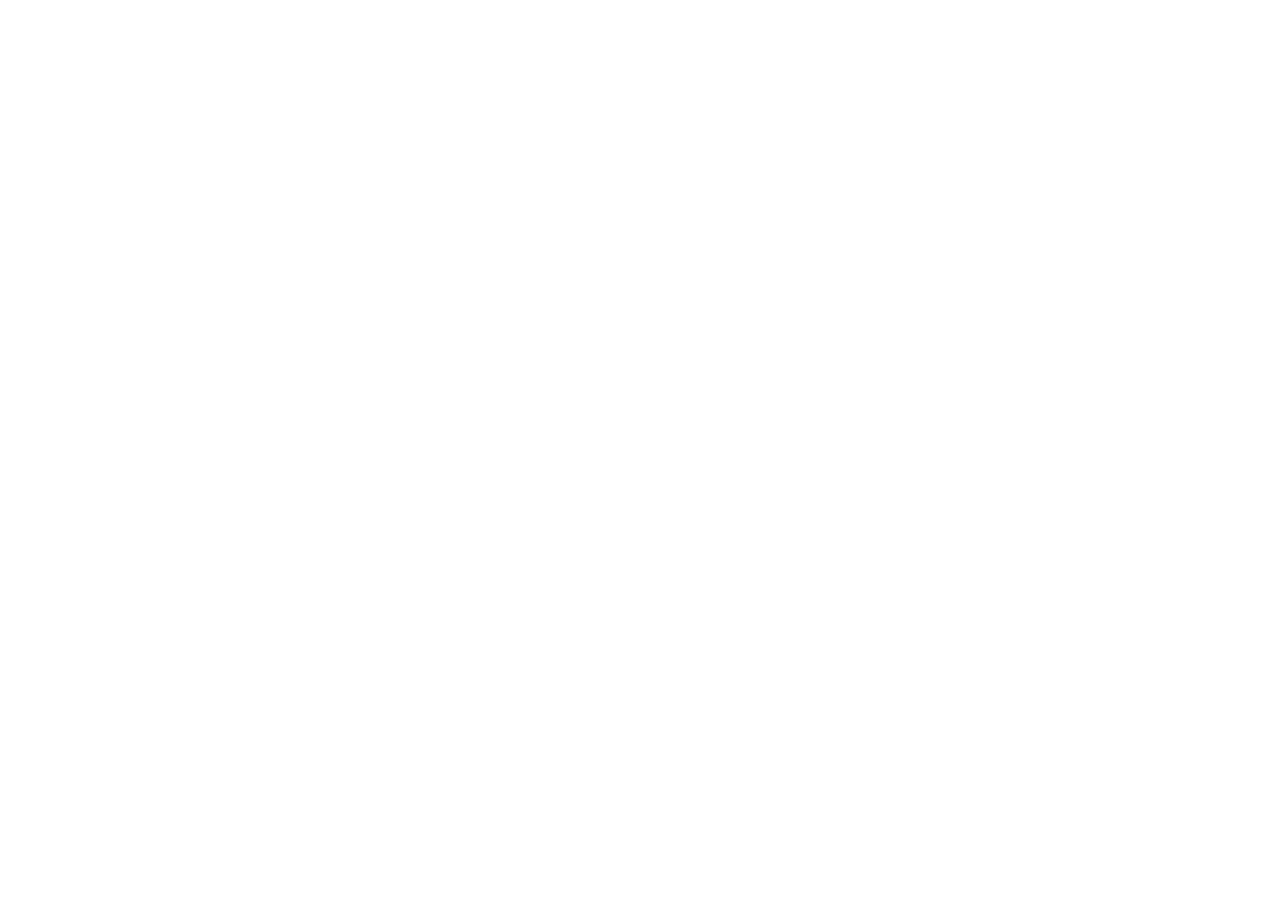
==== index.html @ a381a9e8 "initial commit" ====
<!DOCTYPE html>
<html lang="en">
<head>
    <meta charset="UTF-8">
    <meta http-equiv="X-UA-Compatible" content="IE=edge">
    <meta name="viewport" content="width=device-width, initial-scale=1.0">
    <title>Document</title>
</head>
<body>
    
</body>
</html>
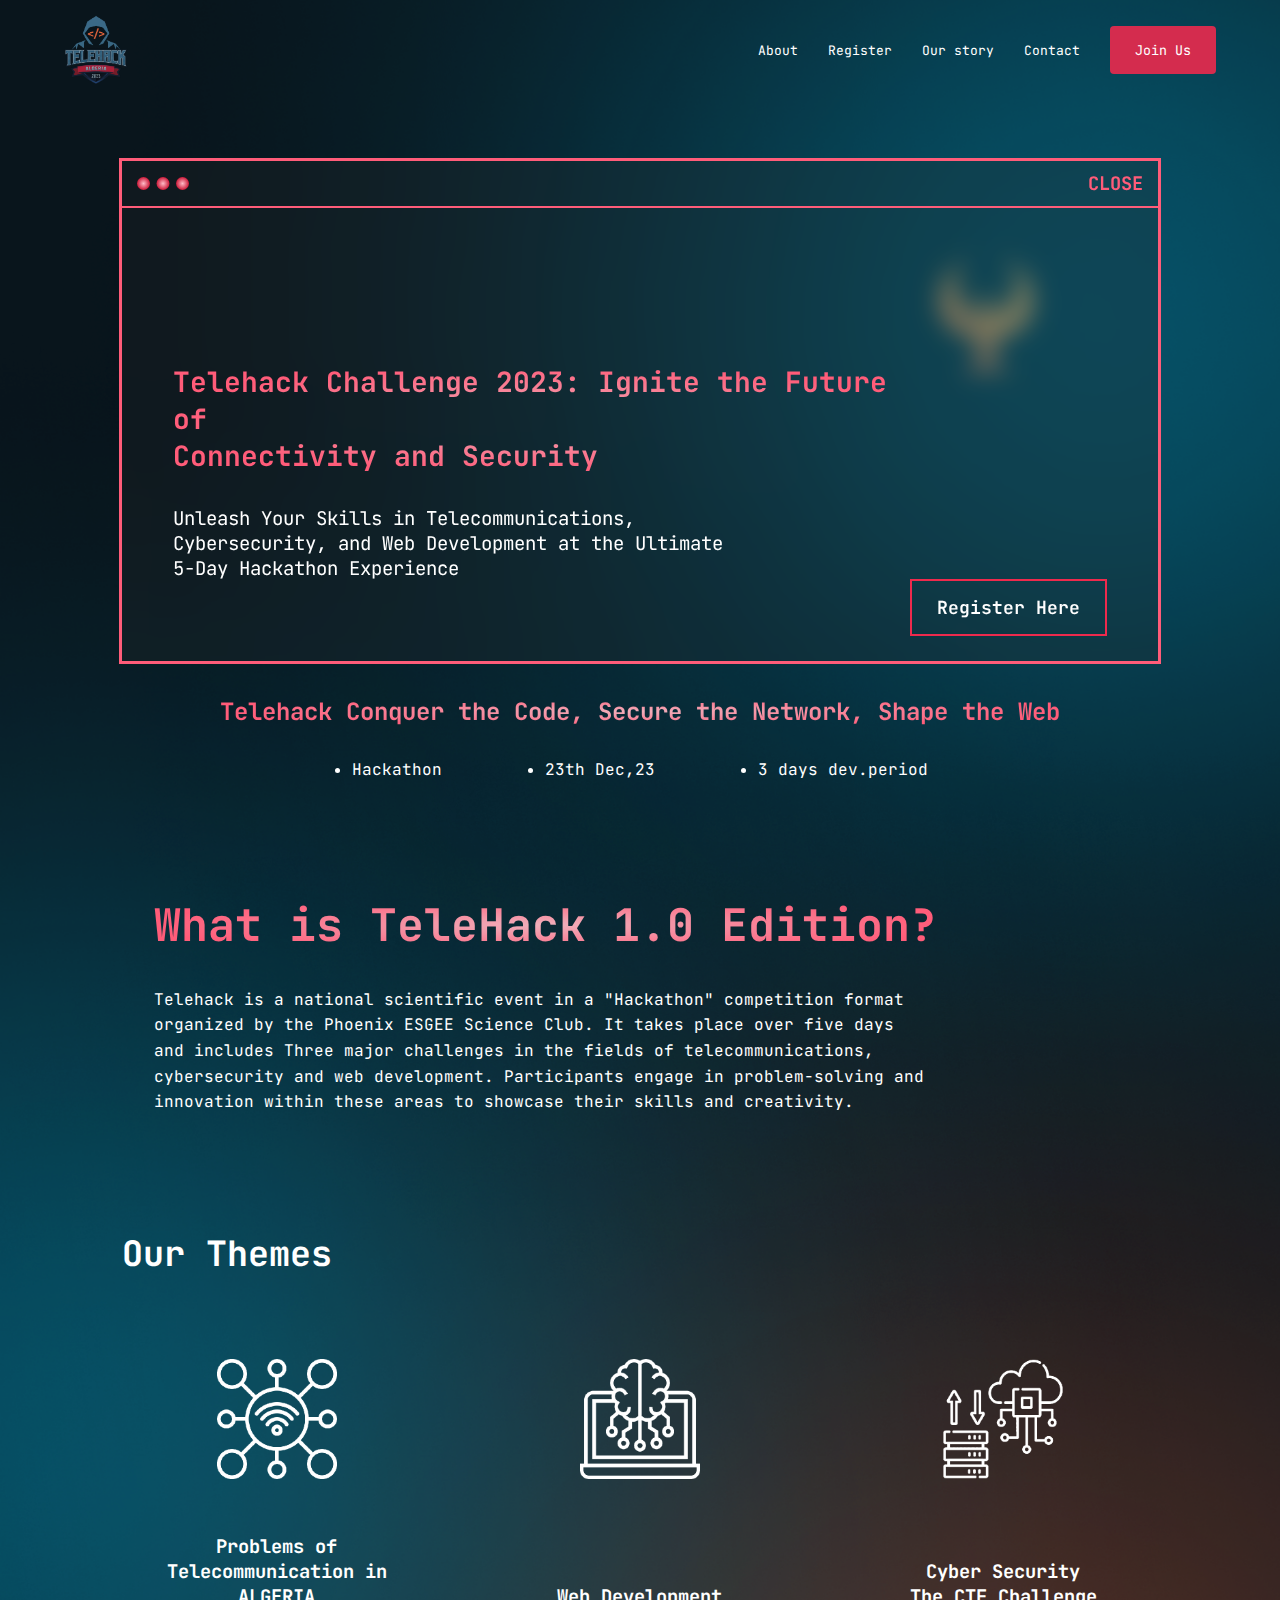
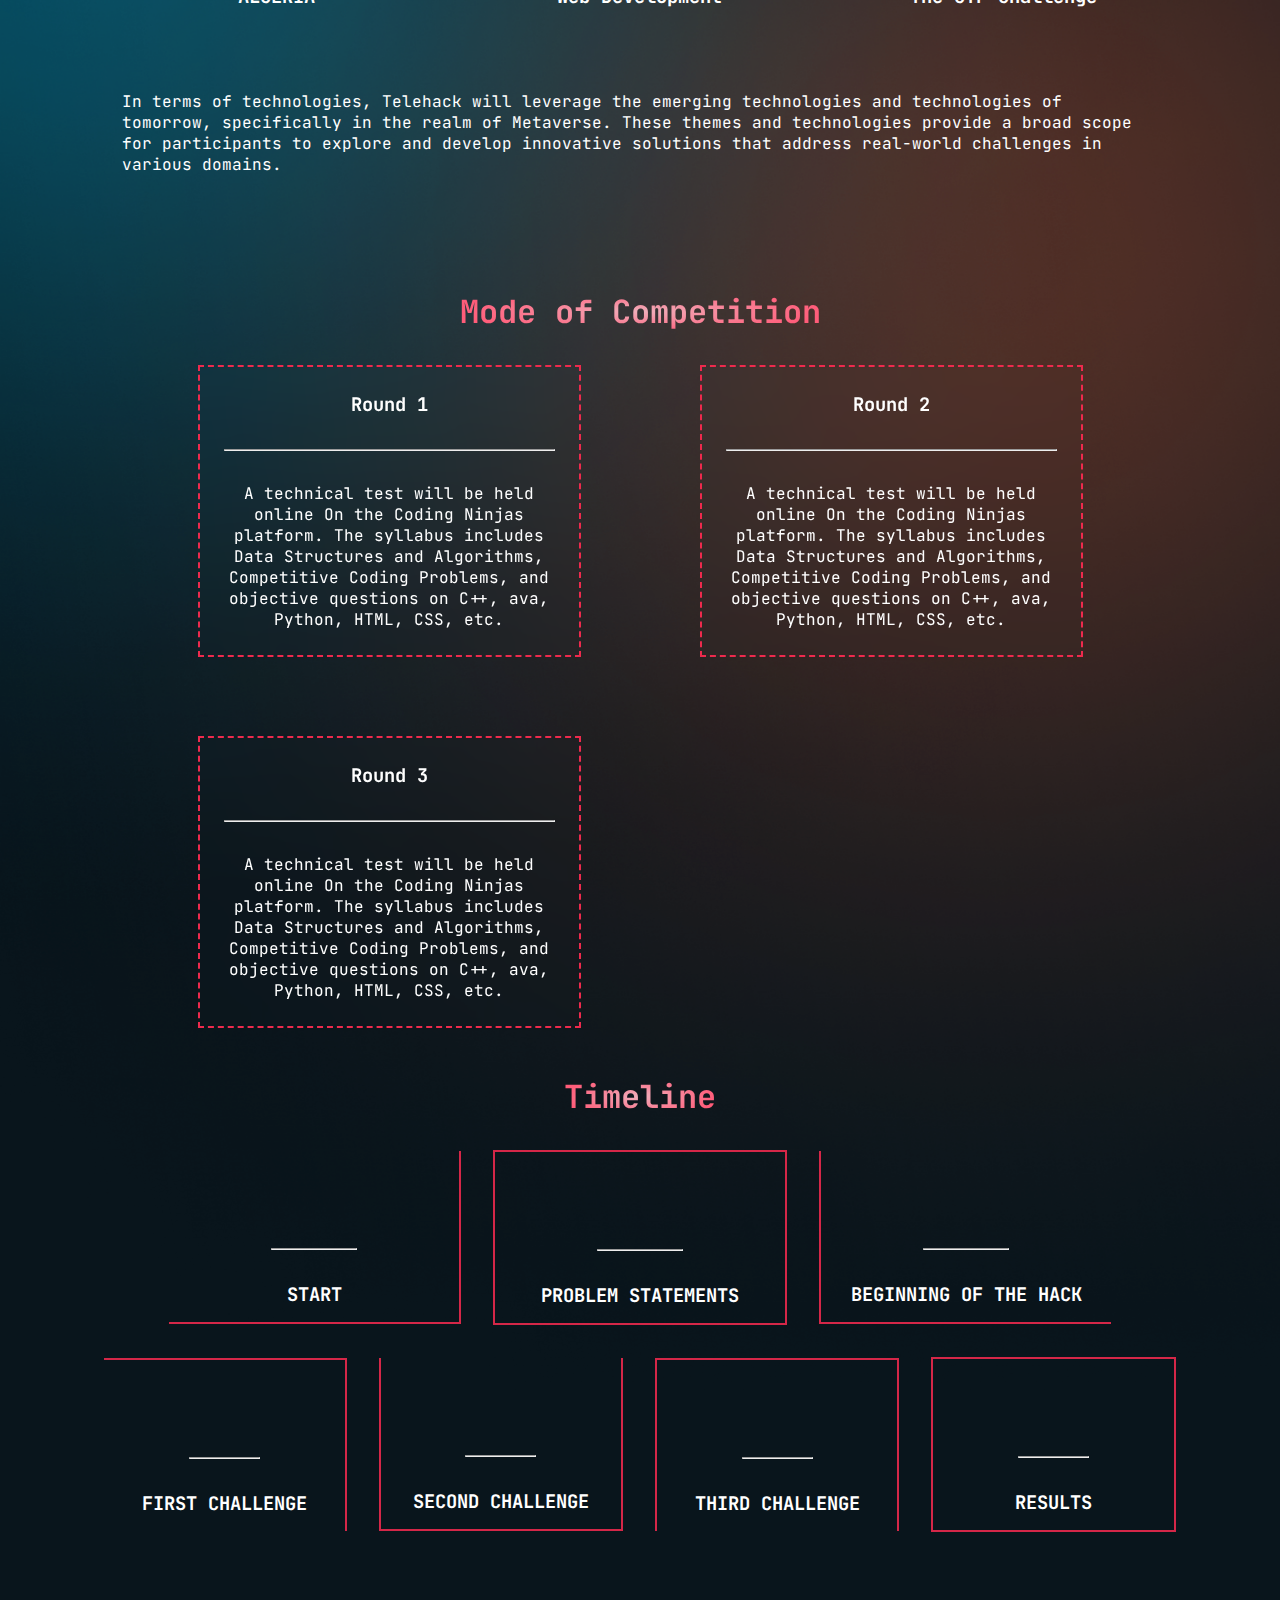
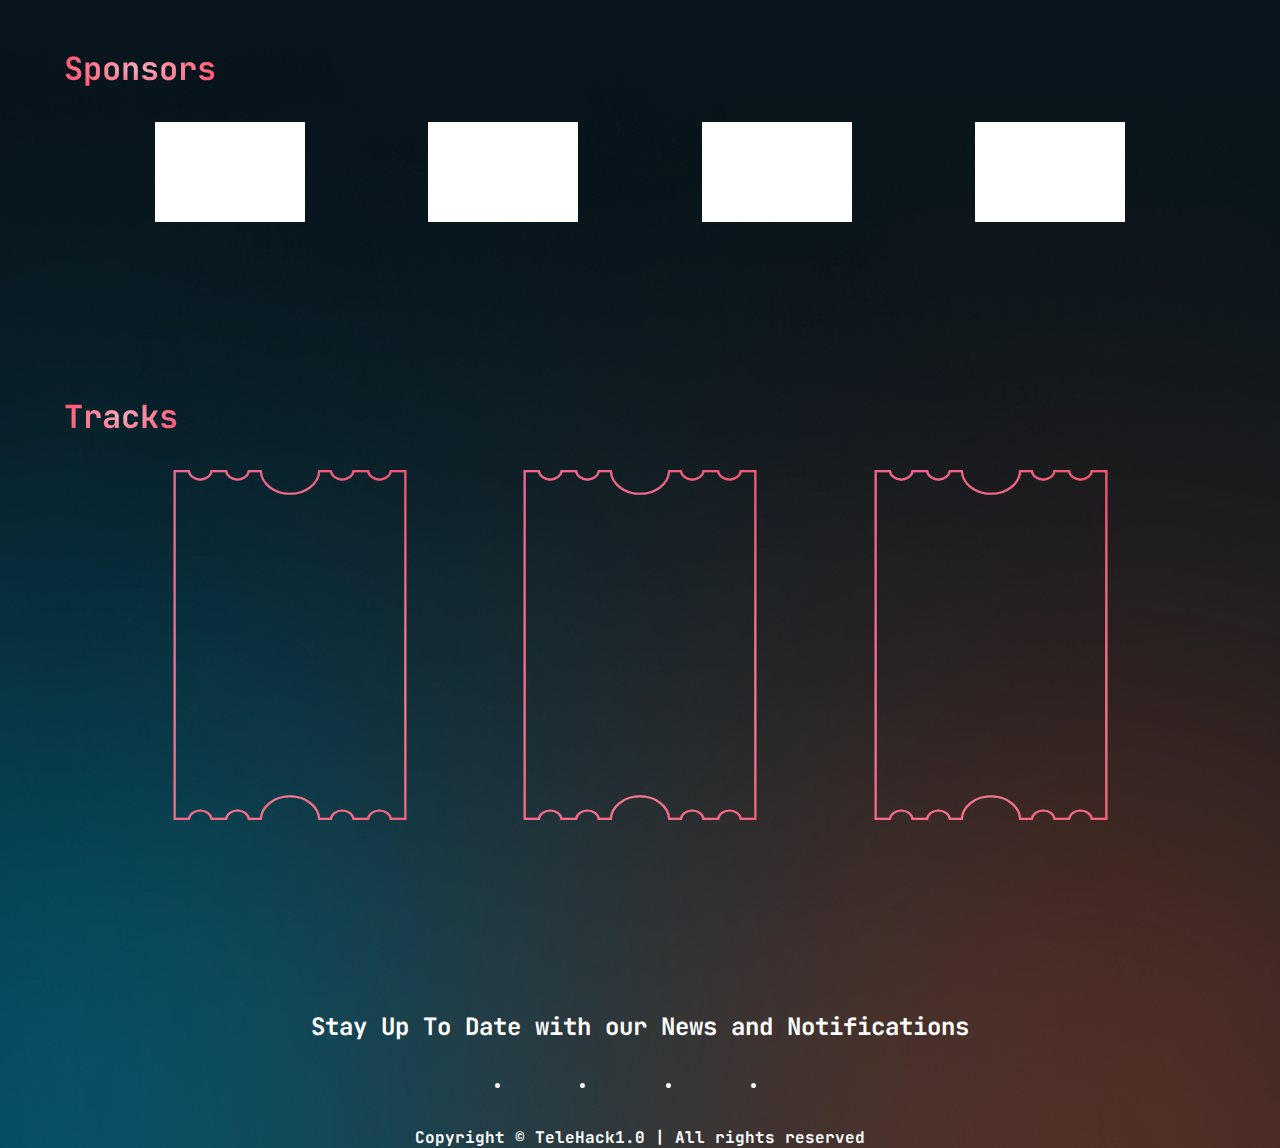
==== commit be56b3e6: "first commit" ====
--- a/index.html
+++ b/index.html
@@ -1,12 +1,296 @@
 <!DOCTYPE html>
 <html lang="en">
+
 <head>
     <meta charset="UTF-8">
     <meta http-equiv="X-UA-Compatible" content="IE=edge">
     <meta name="viewport" content="width=device-width, initial-scale=1.0">
-    <title>Document</title>
+
+    <link rel="stylesheet" href="style.css">
+    <link rel="shortcut icon" href="assets/logo.png" type="image/x-icon">
+    <title>Welcome | Telehack</title>
 </head>
+
 <body>
-    
+    <header>
+        <nav>
+            <img src="assets/logo.png" alt="logo" height="70" class="logo">
+            <ul>
+                <li><a href="#">About</a></li>
+                <li><a href="#">Register</a></li>
+                <li><a href="#">Our story</a></li>
+                <li><a href="#">Contact</a></li>
+                <button><a href="#">Join Us</a></button>
+            </ul>
+        </nav>
+    </header>
+    <main>
+        <section class="part_one">
+            <div class="container">
+                <header>
+                    <svg xmlns="http://www.w3.org/2000/svg" width="52" height="13" viewBox="0 0 64 16" fill="none">
+                        <circle cx="8" cy="8" r="8" fill="url(#paint0_radial_1_166)" />
+                        <circle cx="32" cy="8" r="8" fill="url(#paint1_radial_1_166)" />
+                        <circle cx="56" cy="8" r="8" fill="url(#paint2_radial_1_166)" />
+                        <defs>
+                            <radialGradient id="paint0_radial_1_166" cx="0" cy="0" r="1" gradientUnits="userSpaceOnUse"
+                                gradientTransform="translate(8 8) rotate(90) scale(8)">
+                                <stop stop-color="#FFBBC7" />
+                                <stop offset="1" stop-color="#CC1838" />
+                            </radialGradient>
+                            <radialGradient id="paint1_radial_1_166" cx="0" cy="0" r="1" gradientUnits="userSpaceOnUse"
+                                gradientTransform="translate(32 8) rotate(90) scale(8)">
+                                <stop stop-color="#FFBBC7" />
+                                <stop offset="1" stop-color="#CC1838" />
+                            </radialGradient>
+                            <radialGradient id="paint2_radial_1_166" cx="0" cy="0" r="1" gradientUnits="userSpaceOnUse"
+                                gradientTransform="translate(56 8) rotate(90) scale(8)">
+                                <stop stop-color="#FFBBC7" />
+                                <stop offset="1" stop-color="#CC1838" />
+                            </radialGradient>
+                        </defs>
+                    </svg>
+                    <h3>CLOSE</h3>
+                </header>
+                <main>
+                    <h1>
+                        Telehack Challenge 2023: Ignite the Future of <br> Connectivity and Security
+                    </h1>
+                    <p>
+                        Unleash Your Skills in Telecommunications, Cybersecurity, and Web Development at the Ultimate
+                        5-Day Hackathon Experience
+                    </p>
+                </main>
+                <button><a href="#">Register Here</a></button>
+            </div>
+            <h2>
+                Telehack Conquer the Code, Secure the Network, Shape the Web
+            </h2>
+            <ul>
+                <li>Hackathon</li>
+                <li>23th Dec,23</li>
+                <li>3 days dev.period</li>
+            </ul>
+        </section>
+        <section class="part_two">
+            <h1>
+                What is TeleHack 1.0 Edition?
+            </h1>
+            <p>
+                Telehack is a national scientific event in a "Hackathon" competition format
+                organized by the Phoenix ESGEE Science Club. It takes place over five days and includes
+                Three major challenges in the fields of telecommunications, cybersecurity and
+                web development. Participants engage in problem-solving
+                and innovation within these areas to showcase their skills and
+                creativity.
+            </p>
+        </section>
+        <section class="part_three">
+            <h1>Our Themes</h1>
+            <div class="theme_cards">
+                <div class="theme_card">
+                    <img src="assets/iot.png">
+                    <h3>Problems of Telecommunication in <br> ALGERIA</h3>
+                </div>
+                <div class="theme_card">
+                    <img src="assets/webdev.png">
+                    <h3>Web Development</h3>
+                </div>
+                <div class="theme_card">
+                    <img src="assets/cyber.png" style="filter: none;">
+                    <h3>Cyber Security <br> The CTF Challenge</h3>
+                </div>
+            </div>
+            <p>In terms of technologies, Telehack will leverage the emerging technologies and technologies
+                of tomorrow, specifically in the realm of Metaverse. These themes and technologies provide a broad
+                scope for participants to explore and develop innovative solutions that address real-world
+                challenges in various domains.</p>
+        </section>
+
+        <section class="part_four">
+            <h1>Mode of Competition</h1>
+            <div class="round_cards">
+                <div class="round_card">
+                    <h3>Round 1</h3>
+                    <hr>
+                    <p>
+                        A technical test will be held online On the Coding Ninjas platform.
+                        The syllabus includes Data
+                        Structures and Algorithms,
+                        Competitive Coding Problems,
+                        and objective questions on C++,
+                        ava, Python, HTML, CSS, etc.
+                    </p>
+                </div>
+                <div class="round_card">
+                    <h3>Round 2</h3>
+                    <hr>
+                    <p>
+                        A technical test will be held online On the Coding Ninjas platform.
+                        The syllabus includes Data
+                        Structures and Algorithms,
+                        Competitive Coding Problems,
+                        and objective questions on C++,
+                        ava, Python, HTML, CSS, etc.
+                    </p>
+                </div>
+                <div class="round_card ">
+                    <h3>Round 3</h3>
+                    <hr>
+                    <p>
+                        A technical test will be held online On the Coding Ninjas platform.
+                        The syllabus includes Data
+                        Structures and Algorithms,
+                        Competitive Coding Problems,
+                        and objective questions on C++,
+                        ava, Python, HTML, CSS, etc.
+                    </p>
+                </div>
+            </div>
+        </section>
+        <section class="part_five">
+            <h1>Timeline</h1>
+            <div class="timeline_cards">
+                <div class="timeline_card card1">
+                    <img src="" height="50">
+                    <hr>
+                    <h3>START</h3>
+                </div>
+                <div class="timeline_card card2">
+                    <img src="" height="50">
+                    <hr>
+                    <h3>PROBLEM STATEMENTS</h3>
+                </div>
+                <div class="timeline_card card3">
+                    <img src="" height="50">
+                    <hr>
+                    <h3>BEGINNING OF THE HACK</h3>
+                </div>
+                <div class="timeline_card card4">
+                    <img src="" height="50">
+                    <hr>
+                    <h3>FIRST CHALLENGE</h3>
+                </div>
+                <div class="timeline_card card5">
+                    <img src="" height="50">
+                    <hr>
+                    <h3>SECOND CHALLENGE</h3>
+                </div>
+                <div class="timeline_card card6">
+                    <img src="" height="50">
+                    <hr>
+                    <h3>THIRD CHALLENGE</h3>
+                </div>
+                <div class="timeline_card card7">
+                    <img src="" height="50">
+                    <hr>
+                    <h3>RESULTS</h3>
+                </div>
+            </div>
+        </section>
+        <section class="part_six">
+            <h1>Sponsors</h1>
+            <div class="sponsor_cards">
+                <div class="sponsor_card"><img src=""></div>
+                <div class="sponsor_card"><img src=""></div>
+                <div class="sponsor_card"><img src=""></div>
+                <div class="sponsor_card"><img src=""></div>
+            </div>
+        </section>
+
+        <section class="part_seven">
+            <h1>Tracks</h1>
+            <div class="track_cards">
+                <div class="track_card">
+                    <svg xmlns="http://www.w3.org/2000/svg" width="250" height="350" viewBox="0 0 320 481" fill="none">
+                        <path d="M247.274 479.451C246.461 472.752 239.547 467.936 231.762 467.936C223.976 467.936 217.062 472.752 216.249 479.451H200.05C199.082 461.909 181.22 448.397 160 448.397C138.78 448.397 120.918 461.909 119.95 479.451H103.317C102.504 472.752 95.5907 467.936 87.8049 467.936C80.0191 467.936 73.1054 472.752 72.2925 479.451H52.152C51.3391 472.752 44.4253 467.936 36.6396 467.936C28.8537 467.936 21.94 472.752 21.1272 479.451H1.5V1.63062H21.1272C21.9401 8.32899 28.8536 13.1452 36.6396 13.1452C44.4254 13.1452 51.339 8.329 52.152 1.63062H72.2925C73.1054 8.329 80.0191 13.1452 87.8049 13.1452C95.5907 13.1452 102.504 8.329 103.317 1.63062H119.95C120.918 19.1739 138.78 32.6851 160 32.6851C181.22 32.6851 199.082 19.1739 200.05 1.63062H216.249C217.062 8.329 223.976 13.1452 231.762 13.1452C239.547 13.1452 246.461 8.329 247.274 1.63062H267.414C268.227 8.329 275.141 13.1452 282.927 13.1452C290.713 13.1452 297.626 8.329 298.439 1.63062H318.5V479.451H298.439C297.626 472.752 290.713 467.936 282.927 467.936C275.141 467.936 268.227 472.752 267.414 479.451H247.274Z" stroke="url(#paint0_radial_1_133)" stroke-width="3"/>
+                        <path d="M247.274 479.451C246.461 472.752 239.547 467.936 231.762 467.936C223.976 467.936 217.062 472.752 216.249 479.451H200.05C199.082 461.909 181.22 448.397 160 448.397C138.78 448.397 120.918 461.909 119.95 479.451H103.317C102.504 472.752 95.5907 467.936 87.8049 467.936C80.0191 467.936 73.1054 472.752 72.2925 479.451H52.152C51.3391 472.752 44.4253 467.936 36.6396 467.936C28.8537 467.936 21.94 472.752 21.1272 479.451H1.5V1.63062H21.1272C21.9401 8.32899 28.8536 13.1452 36.6396 13.1452C44.4254 13.1452 51.339 8.329 52.152 1.63062H72.2925C73.1054 8.329 80.0191 13.1452 87.8049 13.1452C95.5907 13.1452 102.504 8.329 103.317 1.63062H119.95C120.918 19.1739 138.78 32.6851 160 32.6851C181.22 32.6851 199.082 19.1739 200.05 1.63062H216.249C217.062 8.329 223.976 13.1452 231.762 13.1452C239.547 13.1452 246.461 8.329 247.274 1.63062H267.414C268.227 8.329 275.141 13.1452 282.927 13.1452C290.713 13.1452 297.626 8.329 298.439 1.63062H318.5V479.451H298.439C297.626 472.752 290.713 467.936 282.927 467.936C275.141 467.936 268.227 472.752 267.414 479.451H247.274Z" stroke="url(#paint1_linear_1_133)" stroke-opacity="0.2" stroke-width="3"/>
+                        <path d="M247.274 479.451C246.461 472.752 239.547 467.936 231.762 467.936C223.976 467.936 217.062 472.752 216.249 479.451H200.05C199.082 461.909 181.22 448.397 160 448.397C138.78 448.397 120.918 461.909 119.95 479.451H103.317C102.504 472.752 95.5907 467.936 87.8049 467.936C80.0191 467.936 73.1054 472.752 72.2925 479.451H52.152C51.3391 472.752 44.4253 467.936 36.6396 467.936C28.8537 467.936 21.94 472.752 21.1272 479.451H1.5V1.63062H21.1272C21.9401 8.32899 28.8536 13.1452 36.6396 13.1452C44.4254 13.1452 51.339 8.329 52.152 1.63062H72.2925C73.1054 8.329 80.0191 13.1452 87.8049 13.1452C95.5907 13.1452 102.504 8.329 103.317 1.63062H119.95C120.918 19.1739 138.78 32.6851 160 32.6851C181.22 32.6851 199.082 19.1739 200.05 1.63062H216.249C217.062 8.329 223.976 13.1452 231.762 13.1452C239.547 13.1452 246.461 8.329 247.274 1.63062H267.414C268.227 8.329 275.141 13.1452 282.927 13.1452C290.713 13.1452 297.626 8.329 298.439 1.63062H318.5V479.451H298.439C297.626 472.752 290.713 467.936 282.927 467.936C275.141 467.936 268.227 472.752 267.414 479.451H247.274Z" stroke="url(#paint2_radial_1_133)" stroke-opacity="0.2" stroke-width="3"/>
+                        <path d="M247.274 479.451C246.461 472.752 239.547 467.936 231.762 467.936C223.976 467.936 217.062 472.752 216.249 479.451H200.05C199.082 461.909 181.22 448.397 160 448.397C138.78 448.397 120.918 461.909 119.95 479.451H103.317C102.504 472.752 95.5907 467.936 87.8049 467.936C80.0191 467.936 73.1054 472.752 72.2925 479.451H52.152C51.3391 472.752 44.4253 467.936 36.6396 467.936C28.8537 467.936 21.94 472.752 21.1272 479.451H1.5V1.63062H21.1272C21.9401 8.32899 28.8536 13.1452 36.6396 13.1452C44.4254 13.1452 51.339 8.329 52.152 1.63062H72.2925C73.1054 8.329 80.0191 13.1452 87.8049 13.1452C95.5907 13.1452 102.504 8.329 103.317 1.63062H119.95C120.918 19.1739 138.78 32.6851 160 32.6851C181.22 32.6851 199.082 19.1739 200.05 1.63062H216.249C217.062 8.329 223.976 13.1452 231.762 13.1452C239.547 13.1452 246.461 8.329 247.274 1.63062H267.414C268.227 8.329 275.141 13.1452 282.927 13.1452C290.713 13.1452 297.626 8.329 298.439 1.63062H318.5V479.451H298.439C297.626 472.752 290.713 467.936 282.927 467.936C275.141 467.936 268.227 472.752 267.414 479.451H247.274Z" stroke="url(#paint3_linear_1_133)" stroke-opacity="0.2" stroke-width="3"/>
+                        <defs>
+                          <radialGradient id="paint0_radial_1_133" cx="0" cy="0" r="1" gradientUnits="userSpaceOnUse" gradientTransform="translate(160 240.541) rotate(90) scale(240.41 160)">
+                            <stop stop-color="#F0AFBB"/>
+                            <stop offset="1" stop-color="#FF5C79"/>
+                          </radialGradient>
+                          <linearGradient id="paint1_linear_1_133" x1="36.2189" y1="-126.892" x2="345.438" y2="-10.1264" gradientUnits="userSpaceOnUse">
+                            <stop stop-color="#DB80FF"/>
+                            <stop offset="1" stop-color="#FFEAEE" stop-opacity="0.6"/>
+                          </linearGradient>
+                          <radialGradient id="paint2_radial_1_133" cx="0" cy="0" r="1" gradientUnits="userSpaceOnUse" gradientTransform="translate(250.448 311.946) rotate(-102.441) scale(280.364 290.541)">
+                            <stop stop-color="#FFEAEE"/>
+                            <stop offset="1" stop-color="#CC1838"/>
+                          </radialGradient>
+                          <linearGradient id="paint3_linear_1_133" x1="269.851" y1="336.705" x2="11.1785" y2="325.652" gradientUnits="userSpaceOnUse">
+                            <stop stop-color="#D5425C" stop-opacity="0.8"/>
+                            <stop offset="1" stop-color="#FFEAEE" stop-opacity="0.52"/>
+                          </linearGradient>
+                        </defs>
+                      </svg>
+                </div>
+                <div class="track_card">
+                    <svg xmlns="http://www.w3.org/2000/svg" width="250" height="350" viewBox="0 0 320 481" fill="none">
+                        <path d="M247.274 479.451C246.461 472.752 239.547 467.936 231.762 467.936C223.976 467.936 217.062 472.752 216.249 479.451H200.05C199.082 461.909 181.22 448.397 160 448.397C138.78 448.397 120.918 461.909 119.95 479.451H103.317C102.504 472.752 95.5907 467.936 87.8049 467.936C80.0191 467.936 73.1054 472.752 72.2925 479.451H52.152C51.3391 472.752 44.4253 467.936 36.6396 467.936C28.8537 467.936 21.94 472.752 21.1272 479.451H1.5V1.63062H21.1272C21.9401 8.32899 28.8536 13.1452 36.6396 13.1452C44.4254 13.1452 51.339 8.329 52.152 1.63062H72.2925C73.1054 8.329 80.0191 13.1452 87.8049 13.1452C95.5907 13.1452 102.504 8.329 103.317 1.63062H119.95C120.918 19.1739 138.78 32.6851 160 32.6851C181.22 32.6851 199.082 19.1739 200.05 1.63062H216.249C217.062 8.329 223.976 13.1452 231.762 13.1452C239.547 13.1452 246.461 8.329 247.274 1.63062H267.414C268.227 8.329 275.141 13.1452 282.927 13.1452C290.713 13.1452 297.626 8.329 298.439 1.63062H318.5V479.451H298.439C297.626 472.752 290.713 467.936 282.927 467.936C275.141 467.936 268.227 472.752 267.414 479.451H247.274Z" stroke="url(#paint0_radial_1_133)" stroke-width="3"/>
+                        <path d="M247.274 479.451C246.461 472.752 239.547 467.936 231.762 467.936C223.976 467.936 217.062 472.752 216.249 479.451H200.05C199.082 461.909 181.22 448.397 160 448.397C138.78 448.397 120.918 461.909 119.95 479.451H103.317C102.504 472.752 95.5907 467.936 87.8049 467.936C80.0191 467.936 73.1054 472.752 72.2925 479.451H52.152C51.3391 472.752 44.4253 467.936 36.6396 467.936C28.8537 467.936 21.94 472.752 21.1272 479.451H1.5V1.63062H21.1272C21.9401 8.32899 28.8536 13.1452 36.6396 13.1452C44.4254 13.1452 51.339 8.329 52.152 1.63062H72.2925C73.1054 8.329 80.0191 13.1452 87.8049 13.1452C95.5907 13.1452 102.504 8.329 103.317 1.63062H119.95C120.918 19.1739 138.78 32.6851 160 32.6851C181.22 32.6851 199.082 19.1739 200.05 1.63062H216.249C217.062 8.329 223.976 13.1452 231.762 13.1452C239.547 13.1452 246.461 8.329 247.274 1.63062H267.414C268.227 8.329 275.141 13.1452 282.927 13.1452C290.713 13.1452 297.626 8.329 298.439 1.63062H318.5V479.451H298.439C297.626 472.752 290.713 467.936 282.927 467.936C275.141 467.936 268.227 472.752 267.414 479.451H247.274Z" stroke="url(#paint1_linear_1_133)" stroke-opacity="0.2" stroke-width="3"/>
+                        <path d="M247.274 479.451C246.461 472.752 239.547 467.936 231.762 467.936C223.976 467.936 217.062 472.752 216.249 479.451H200.05C199.082 461.909 181.22 448.397 160 448.397C138.78 448.397 120.918 461.909 119.95 479.451H103.317C102.504 472.752 95.5907 467.936 87.8049 467.936C80.0191 467.936 73.1054 472.752 72.2925 479.451H52.152C51.3391 472.752 44.4253 467.936 36.6396 467.936C28.8537 467.936 21.94 472.752 21.1272 479.451H1.5V1.63062H21.1272C21.9401 8.32899 28.8536 13.1452 36.6396 13.1452C44.4254 13.1452 51.339 8.329 52.152 1.63062H72.2925C73.1054 8.329 80.0191 13.1452 87.8049 13.1452C95.5907 13.1452 102.504 8.329 103.317 1.63062H119.95C120.918 19.1739 138.78 32.6851 160 32.6851C181.22 32.6851 199.082 19.1739 200.05 1.63062H216.249C217.062 8.329 223.976 13.1452 231.762 13.1452C239.547 13.1452 246.461 8.329 247.274 1.63062H267.414C268.227 8.329 275.141 13.1452 282.927 13.1452C290.713 13.1452 297.626 8.329 298.439 1.63062H318.5V479.451H298.439C297.626 472.752 290.713 467.936 282.927 467.936C275.141 467.936 268.227 472.752 267.414 479.451H247.274Z" stroke="url(#paint2_radial_1_133)" stroke-opacity="0.2" stroke-width="3"/>
+                        <path d="M247.274 479.451C246.461 472.752 239.547 467.936 231.762 467.936C223.976 467.936 217.062 472.752 216.249 479.451H200.05C199.082 461.909 181.22 448.397 160 448.397C138.78 448.397 120.918 461.909 119.95 479.451H103.317C102.504 472.752 95.5907 467.936 87.8049 467.936C80.0191 467.936 73.1054 472.752 72.2925 479.451H52.152C51.3391 472.752 44.4253 467.936 36.6396 467.936C28.8537 467.936 21.94 472.752 21.1272 479.451H1.5V1.63062H21.1272C21.9401 8.32899 28.8536 13.1452 36.6396 13.1452C44.4254 13.1452 51.339 8.329 52.152 1.63062H72.2925C73.1054 8.329 80.0191 13.1452 87.8049 13.1452C95.5907 13.1452 102.504 8.329 103.317 1.63062H119.95C120.918 19.1739 138.78 32.6851 160 32.6851C181.22 32.6851 199.082 19.1739 200.05 1.63062H216.249C217.062 8.329 223.976 13.1452 231.762 13.1452C239.547 13.1452 246.461 8.329 247.274 1.63062H267.414C268.227 8.329 275.141 13.1452 282.927 13.1452C290.713 13.1452 297.626 8.329 298.439 1.63062H318.5V479.451H298.439C297.626 472.752 290.713 467.936 282.927 467.936C275.141 467.936 268.227 472.752 267.414 479.451H247.274Z" stroke="url(#paint3_linear_1_133)" stroke-opacity="0.2" stroke-width="3"/>
+                        <defs>
+                          <radialGradient id="paint0_radial_1_133" cx="0" cy="0" r="1" gradientUnits="userSpaceOnUse" gradientTransform="translate(160 240.541) rotate(90) scale(240.41 160)">
+                            <stop stop-color="#F0AFBB"/>
+                            <stop offset="1" stop-color="#FF5C79"/>
+                          </radialGradient>
+                          <linearGradient id="paint1_linear_1_133" x1="36.2189" y1="-126.892" x2="345.438" y2="-10.1264" gradientUnits="userSpaceOnUse">
+                            <stop stop-color="#DB80FF"/>
+                            <stop offset="1" stop-color="#FFEAEE" stop-opacity="0.6"/>
+                          </linearGradient>
+                          <radialGradient id="paint2_radial_1_133" cx="0" cy="0" r="1" gradientUnits="userSpaceOnUse" gradientTransform="translate(250.448 311.946) rotate(-102.441) scale(280.364 290.541)">
+                            <stop stop-color="#FFEAEE"/>
+                            <stop offset="1" stop-color="#CC1838"/>
+                          </radialGradient>
+                          <linearGradient id="paint3_linear_1_133" x1="269.851" y1="336.705" x2="11.1785" y2="325.652" gradientUnits="userSpaceOnUse">
+                            <stop stop-color="#D5425C" stop-opacity="0.8"/>
+                            <stop offset="1" stop-color="#FFEAEE" stop-opacity="0.52"/>
+                          </linearGradient>
+                        </defs>
+                      </svg>
+                </div>
+                <div class="track_card">
+                    <svg xmlns="http://www.w3.org/2000/svg" width="250" height="350" viewBox="0 0 320 481" fill="none">
+                        <path d="M247.274 479.451C246.461 472.752 239.547 467.936 231.762 467.936C223.976 467.936 217.062 472.752 216.249 479.451H200.05C199.082 461.909 181.22 448.397 160 448.397C138.78 448.397 120.918 461.909 119.95 479.451H103.317C102.504 472.752 95.5907 467.936 87.8049 467.936C80.0191 467.936 73.1054 472.752 72.2925 479.451H52.152C51.3391 472.752 44.4253 467.936 36.6396 467.936C28.8537 467.936 21.94 472.752 21.1272 479.451H1.5V1.63062H21.1272C21.9401 8.32899 28.8536 13.1452 36.6396 13.1452C44.4254 13.1452 51.339 8.329 52.152 1.63062H72.2925C73.1054 8.329 80.0191 13.1452 87.8049 13.1452C95.5907 13.1452 102.504 8.329 103.317 1.63062H119.95C120.918 19.1739 138.78 32.6851 160 32.6851C181.22 32.6851 199.082 19.1739 200.05 1.63062H216.249C217.062 8.329 223.976 13.1452 231.762 13.1452C239.547 13.1452 246.461 8.329 247.274 1.63062H267.414C268.227 8.329 275.141 13.1452 282.927 13.1452C290.713 13.1452 297.626 8.329 298.439 1.63062H318.5V479.451H298.439C297.626 472.752 290.713 467.936 282.927 467.936C275.141 467.936 268.227 472.752 267.414 479.451H247.274Z" stroke="url(#paint0_radial_1_133)" stroke-width="3"/>
+                        <path d="M247.274 479.451C246.461 472.752 239.547 467.936 231.762 467.936C223.976 467.936 217.062 472.752 216.249 479.451H200.05C199.082 461.909 181.22 448.397 160 448.397C138.78 448.397 120.918 461.909 119.95 479.451H103.317C102.504 472.752 95.5907 467.936 87.8049 467.936C80.0191 467.936 73.1054 472.752 72.2925 479.451H52.152C51.3391 472.752 44.4253 467.936 36.6396 467.936C28.8537 467.936 21.94 472.752 21.1272 479.451H1.5V1.63062H21.1272C21.9401 8.32899 28.8536 13.1452 36.6396 13.1452C44.4254 13.1452 51.339 8.329 52.152 1.63062H72.2925C73.1054 8.329 80.0191 13.1452 87.8049 13.1452C95.5907 13.1452 102.504 8.329 103.317 1.63062H119.95C120.918 19.1739 138.78 32.6851 160 32.6851C181.22 32.6851 199.082 19.1739 200.05 1.63062H216.249C217.062 8.329 223.976 13.1452 231.762 13.1452C239.547 13.1452 246.461 8.329 247.274 1.63062H267.414C268.227 8.329 275.141 13.1452 282.927 13.1452C290.713 13.1452 297.626 8.329 298.439 1.63062H318.5V479.451H298.439C297.626 472.752 290.713 467.936 282.927 467.936C275.141 467.936 268.227 472.752 267.414 479.451H247.274Z" stroke="url(#paint1_linear_1_133)" stroke-opacity="0.2" stroke-width="3"/>
+                        <path d="M247.274 479.451C246.461 472.752 239.547 467.936 231.762 467.936C223.976 467.936 217.062 472.752 216.249 479.451H200.05C199.082 461.909 181.22 448.397 160 448.397C138.78 448.397 120.918 461.909 119.95 479.451H103.317C102.504 472.752 95.5907 467.936 87.8049 467.936C80.0191 467.936 73.1054 472.752 72.2925 479.451H52.152C51.3391 472.752 44.4253 467.936 36.6396 467.936C28.8537 467.936 21.94 472.752 21.1272 479.451H1.5V1.63062H21.1272C21.9401 8.32899 28.8536 13.1452 36.6396 13.1452C44.4254 13.1452 51.339 8.329 52.152 1.63062H72.2925C73.1054 8.329 80.0191 13.1452 87.8049 13.1452C95.5907 13.1452 102.504 8.329 103.317 1.63062H119.95C120.918 19.1739 138.78 32.6851 160 32.6851C181.22 32.6851 199.082 19.1739 200.05 1.63062H216.249C217.062 8.329 223.976 13.1452 231.762 13.1452C239.547 13.1452 246.461 8.329 247.274 1.63062H267.414C268.227 8.329 275.141 13.1452 282.927 13.1452C290.713 13.1452 297.626 8.329 298.439 1.63062H318.5V479.451H298.439C297.626 472.752 290.713 467.936 282.927 467.936C275.141 467.936 268.227 472.752 267.414 479.451H247.274Z" stroke="url(#paint2_radial_1_133)" stroke-opacity="0.2" stroke-width="3"/>
+                        <path d="M247.274 479.451C246.461 472.752 239.547 467.936 231.762 467.936C223.976 467.936 217.062 472.752 216.249 479.451H200.05C199.082 461.909 181.22 448.397 160 448.397C138.78 448.397 120.918 461.909 119.95 479.451H103.317C102.504 472.752 95.5907 467.936 87.8049 467.936C80.0191 467.936 73.1054 472.752 72.2925 479.451H52.152C51.3391 472.752 44.4253 467.936 36.6396 467.936C28.8537 467.936 21.94 472.752 21.1272 479.451H1.5V1.63062H21.1272C21.9401 8.32899 28.8536 13.1452 36.6396 13.1452C44.4254 13.1452 51.339 8.329 52.152 1.63062H72.2925C73.1054 8.329 80.0191 13.1452 87.8049 13.1452C95.5907 13.1452 102.504 8.329 103.317 1.63062H119.95C120.918 19.1739 138.78 32.6851 160 32.6851C181.22 32.6851 199.082 19.1739 200.05 1.63062H216.249C217.062 8.329 223.976 13.1452 231.762 13.1452C239.547 13.1452 246.461 8.329 247.274 1.63062H267.414C268.227 8.329 275.141 13.1452 282.927 13.1452C290.713 13.1452 297.626 8.329 298.439 1.63062H318.5V479.451H298.439C297.626 472.752 290.713 467.936 282.927 467.936C275.141 467.936 268.227 472.752 267.414 479.451H247.274Z" stroke="url(#paint3_linear_1_133)" stroke-opacity="0.2" stroke-width="3"/>
+                        <defs>
+                          <radialGradient id="paint0_radial_1_133" cx="0" cy="0" r="1" gradientUnits="userSpaceOnUse" gradientTransform="translate(160 240.541) rotate(90) scale(240.41 160)">
+                            <stop stop-color="#F0AFBB"/>
+                            <stop offset="1" stop-color="#FF5C79"/>
+                          </radialGradient>
+                          <linearGradient id="paint1_linear_1_133" x1="36.2189" y1="-126.892" x2="345.438" y2="-10.1264" gradientUnits="userSpaceOnUse">
+                            <stop stop-color="#DB80FF"/>
+                            <stop offset="1" stop-color="#FFEAEE" stop-opacity="0.6"/>
+                          </linearGradient>
+                          <radialGradient id="paint2_radial_1_133" cx="0" cy="0" r="1" gradientUnits="userSpaceOnUse" gradientTransform="translate(250.448 311.946) rotate(-102.441) scale(280.364 290.541)">
+                            <stop stop-color="#FFEAEE"/>
+                            <stop offset="1" stop-color="#CC1838"/>
+                          </radialGradient>
+                          <linearGradient id="paint3_linear_1_133" x1="269.851" y1="336.705" x2="11.1785" y2="325.652" gradientUnits="userSpaceOnUse">
+                            <stop stop-color="#D5425C" stop-opacity="0.8"/>
+                            <stop offset="1" stop-color="#FFEAEE" stop-opacity="0.52"/>
+                          </linearGradient>
+                        </defs>
+                      </svg>
+                </div>
+            </div>
+        </section>
+    </main>
+    <footer>
+        <h2>Stay Up To Date with our News and Notifications</h2>
+        <ul class="social">
+            <li></li>
+            <li></li>
+            <li></li>
+            <li></li>
+        </ul>
+        <h4>Copyright © TeleHack1.0 | All rights reserved</h4>
+    </footer>
 </body>
 </html>--- a/style.css
+++ b/style.css
@@ -0,0 +1,504 @@
+@import url("https://fonts.googleapis.com/css2?family=ABeeZee&family=Aclonica&family=Acme&family=Alkatra:wght@600&family=Caprasimo&family=JetBrains+Mono:wght@300;400&family=Kanit&family=Kdam+Thmor+Pro&family=Rubik&family=Space+Grotesk&family=Space+Mono:ital,wght@0,400;0,700;1,700&display=swap");
+:root {
+  --main-color: #09151c;
+  --second-color: rgba(238, 42, 77, 0.89);
+  --basic-white: #fff;
+}
+
+*,
+*::before,
+*::after {
+  padding: 0;
+  margin: 0;
+  font-family: JetBrains Mono;
+}
+
+body {
+  min-height: 100vh;
+  background-color: var(--main-color);
+  color: var(--basic-white);
+  background-image: url("assets/Ellipse\ 15.png"), url("assets/Ellipse\ 13.png"),
+    url("assets/Ellipse\ 14.png"), url("assets/Ellipse\ 16.png"),
+    url("assets/Ellipse\ 13.png"), url("assets/Phoenix.png");
+  background-repeat: no-repeat, no-repeat, no-repeat, no-repeat, no-repeat,
+    no-repeat;
+  background-size: 100%, 100%, 100%, 100%, 100%, 10%;
+  background-position: 100% -30vh, 0% 30vh, 100% 70vh, 100% 350vh, 0% 350vh,
+    80% 6%;
+  overflow-x: hidden;
+}
+
+header {
+  padding: 15px 5%;
+}
+header nav {
+  display: flex;
+  align-items: center;
+  justify-content: space-between;
+}
+header nav ul li {
+  display: inline;
+  margin-right: 20px;
+  font-family: Source Sans Pro;
+  font-size: 13px;
+}
+a {
+  text-decoration: none;
+  color: var(--basic-white);
+}
+
+header nav ul button {
+  display: inline-flex;
+  padding: 15px 25px;
+  align-items: flex-start;
+  gap: 10px;
+  border: none;
+  border-radius: 4px;
+  background: var(--second-color);
+  color: var(--basic-white);
+}
+/*end of the header css*/
+/*responsive header*/
+@media (max-width: 768px) {
+  header nav ul {
+    display: none;
+  }
+  #menu-btn {
+    display: block;
+  }
+}
+
+/*the main part css*/
+main {
+  display: flex;
+  align-items: center;
+  justify-content: center;
+  flex-direction: column;
+  padding: 0 5%;
+}
+/*end of the main css*/
+/*the main part responsive*/
+@media (max-width: 768px) {
+  main {
+    padding: 0;
+  }
+}
+/*end of main part responsive*/
+/*part one css*/
+.part_one {
+  display: flex;
+  align-items: center;
+  justify-content: center;
+  flex-direction: column;
+  margin: 5% 0 10%;
+  gap: 2rem;
+}
+.part_one .container {
+  width: 90%;
+  min-height: 500px;
+  border: 3px solid var(--gradient-4, #ff5c79);
+  background: rgba(39, 40, 40, 0.247);
+  backdrop-filter: blur(12.5px);
+  position: relative;
+}
+.container header {
+  color: #ff5c79;
+  padding: 10px 15px;
+  display: flex;
+  align-items: center;
+  justify-content: space-between;
+  border-bottom: 2px solid var(--gradient-4, #ff5c79);
+}
+.container header h3 {
+  cursor: pointer;
+}
+.container main {
+  padding: 15% 5% 2%;
+}
+.container main {
+  display: flex;
+  align-items: flex-start;
+  justify-content: flex-start;
+  flex-direction: column;
+  gap: 2rem;
+}
+.container main p {
+  font-size: 19px;
+  width: 60%;
+  text-align: start;
+}
+
+.container button {
+  position: absolute;
+  bottom: 5%;
+  right: 5%;
+  display: inline-flex;
+  padding: 15px 25px;
+  justify-content: center;
+  align-items: center;
+  gap: 10px;
+  border: 2px solid var(--unnamed, #ee2a4d);
+  background-color: transparent;
+  font-size: 18px;
+  font-weight: 600;
+}
+.container h1 {
+  font-size: 28px;
+  width: 80%;
+}
+h1,
+.part_one h2 {
+  background: var(
+    --gradient-2,
+    radial-gradient(50% 50% at 50% 50%, #f0afbb 0%, #ff5c79 100%)
+  );
+  background-clip: text;
+  -webkit-background-clip: text;
+  -webkit-text-fill-color: transparent;
+}
+.part_one ul {
+  display: flex;
+  align-items: center;
+  justify-content: space-between;
+  width: 50%;
+}
+/*end of part one css*/
+/* part one responsive*/
+@media (max-width: 768px) {
+  .part_one .container {
+    padding: 0 0 100px 0;
+  }
+  .part_one .container h1 {
+    width: 100%;
+    font-size: 30px;
+  }
+  .part_one .container p {
+    width: 100%;
+  }
+  .part_one h2 {
+    text-align: center;
+    width: 80%;
+  }
+  .part_one ul {
+    display: flex;
+    justify-content: center;
+    flex-direction: column;
+    align-items: center;
+    gap: 1rem;
+    list-style: none;
+    font-weight: 600;
+  }
+}
+/* end of part one responsive */
+
+/* part two css */
+.part_two {
+  padding: 0 90px;
+  display: flex;
+  align-items: flex-start;
+  justify-content: center;
+  flex-direction: column;
+  margin: 0 0 10% 0;
+  gap: 2rem;
+}
+.part_two h1 {
+  font-size: 45px;
+}
+.part_two p {
+  width: 80%;
+  line-height: 160%; /* 40px */
+}
+
+/* end of part two css */
+/* part two responsive */
+@media (max-width: 768px) {
+  .part_two {
+    padding: 0 15px;
+  }
+  .part_two h1 {
+    margin-top: 15px;
+    width: 100%;
+    font-size: 30px;
+    text-align: center;
+  }
+  .part_two p {
+    width: 100%;
+  }
+}
+/*part three css*/
+.part_three {
+  display: flex;
+  align-items: flex-start;
+  justify-content: flex-start;
+  flex-direction: column;
+  gap: 2rem;
+  width: 90%;
+  margin: 0 0 10% 0;
+}
+.part_three .theme_cards {
+  display: flex;
+  align-items: center;
+  justify-content: space-between;
+  width: 100%;
+  padding: 25px 0;
+}
+.part_three .theme_cards .theme_card {
+  display: flex;
+  align-items: center;
+  justify-content: space-between;
+  flex-direction: column;
+  padding: 25px 5px;
+  gap: 2rem;
+  height: 250px;
+  width: 300px;
+  text-align: center;
+}
+.part_three .theme_cards .theme_card img {
+  height: 120px;
+  filter: invert();
+}
+.part_three h1 {
+  color: var(--basic-white);
+  font-size: 35px;
+  background: none;
+  -webkit-text-fill-color: var(--basic-white);
+}
+/*end of part three css*/
+/*part three responsive*/
+@media (max-width: 768px) {
+  .part_three {
+    padding: 0 15px;
+  }
+  .part_three .theme_cards {
+    flex-direction: column;
+  }
+  .part_three p {
+    width: 100%;
+  }
+}
+/*end of the responsive of part three*/
+/*part four css*/
+.part_four {
+  padding: 0 90px;
+  display: flex;
+  align-items: center;
+  justify-content: center;
+  gap: 2rem;
+  flex-direction: column;
+}
+.part_four .round_cards {
+  display: grid;
+  grid-template-columns: auto auto;
+  align-items: center;
+  justify-items: center;
+  gap: 2rem;
+}
+.part_four .round_cards .round_card {
+  width: 70%;
+  padding: 25px;
+  border: 2px dashed var(--unnamed, #ee2a4d);
+  text-align: center;
+  display: flex;
+  align-items: center;
+  justify-content: center;
+  gap: 2rem;
+  flex-direction: column;
+  background: var(--technical-blur, rgba(196, 196, 196, 0.01));
+  backdrop-filter: blur(12.5px);
+  margin: 0 0 10% 0;
+}
+hr {
+  width: 100%;
+  background: var(--basic-white);
+}
+/*end of part four css*/
+/* part four responsive*/
+@media (max-width: 768px) {
+  .part_four {
+    padding: 0 15px;
+  }
+  .part_four .round_cards {
+    grid-template-columns: auto;
+  }
+}
+/* end of part dour responsive*/
+/*part five css*/
+.part_five {
+  display: flex;
+  flex-direction: column;
+  align-items: center;
+  justify-content: center;
+  gap: 2rem;
+  margin: 0 0 5% 0;
+}
+.part_five .timeline_cards {
+  display: flex;
+  width: 100%;
+  flex-wrap: wrap;
+  align-items: center;
+  justify-content: center;
+  gap: 2rem;
+}
+.part_five .timeline_cards .timeline_card {
+  display: flex;
+  align-items: center;
+  justify-content: center;
+  gap: 2rem;
+  padding: 15px 5px;
+  flex-direction: column;
+}
+.timeline_card hr {
+  width: 30%;
+}
+
+.card1,
+.card2,
+.card3 {
+  width: 280px;
+}
+.card4,
+.card5,
+.card6,
+.card7 {
+  width: 20%;
+}
+.card2,
+.card7 {
+  border: 2px solid var(--second-color);
+}
+.card1 {
+  border-right: 2px solid var(--second-color);
+  border-bottom: 2px solid var(--second-color);
+}
+.card3 {
+  border-left: 2px solid var(--second-color);
+  border-bottom: 2px solid var(--second-color);
+}
+.card4 {
+  border-right: 2px solid var(--second-color);
+  border-top: 2px solid var(--second-color);
+}
+.card5 {
+  border-right: 2px solid var(--second-color);
+  border-left: 2px solid var(--second-color);
+  border-bottom: 2px solid var(--second-color);
+}
+.card6 {
+  border-right: 2px solid var(--second-color);
+  border-left: 2px solid var(--second-color);
+  border-top: 2px solid var(--second-color);
+}
+/*end of the part five css*/
+/* part five responsive*/
+@media (max-width: 768px) {
+  .part_five .timeline_cards {
+    flex-direction: column;
+  }
+  .timeline_card {
+    width: 90%;
+    border: 2px solid var(--second-color);
+    text-align: center;
+  }
+}
+/*end of part five responsive*/
+
+/*part six css*/
+.part_six {
+  width: 100%;
+  display: flex;
+  align-items: flex-start;
+  justify-content: center;
+  flex-direction: column;
+  gap: 2rem;
+  margin: 5% 0 10%;
+}
+.part_six .sponsor_cards {
+  display: flex;
+  align-items: center;
+  justify-content: space-evenly;
+  width: 100%;
+  gap: 2rem;
+}
+.part_six .sponsor_cards .sponsor_card {
+  width: 150px;
+  height: 100px;
+  background-color: #fff;
+}
+
+/*end of part six css*/
+/* responsive of part six*/
+@media (max-width:768px){
+  .part_six{
+    padding: 0 15px;
+  }
+  .part_six .sponsor_cards {
+    display: grid;
+    grid-template-columns:auto auto ;
+    gap: 1rem;
+  }
+}
+/*end of responsive of part six*/
+
+/*part seven css*/
+.part_seven {
+  width: 100%;
+  display: flex;
+  align-items: flex-start;
+  justify-content: center;
+  flex-direction: column;
+  gap: 2rem;
+  margin: 5% 0;
+}
+.part_seven .track_cards {
+  width: 100%;
+  display: flex;
+  align-items: center;
+  justify-content: space-evenly;
+}
+/*end of part seven css*/
+/*responsive of part seven*/
+@media(max-width:768px){
+  .part_seven{
+    padding: 0 15px;
+  }
+  .part_seven .track_cards{
+    flex-direction: column;
+    gap: 2rem;
+  }
+}
+/*end of responsive of part seven*/
+
+/*footer css*/
+footer {
+  margin-top: 10%;
+  display: flex;
+  align-items: center;
+  justify-content: center;
+  width: 100%;
+  min-height: 10vh;
+  flex-direction: column;
+  gap: 2rem;
+}
+footer ul {
+  display: flex;
+  align-items: center;
+  justify-content: space-between;
+  width: 20%;
+}
+/*end of footer css*/
+/*responsive of the footer*/
+@media (max-width:768px){
+  footer{
+    width: auto;
+    padding: 0 15px;
+    text-align: center;
+  }
+  footer h2{
+    font-size: 20px;
+  }
+  footer ul{
+    width: 90%;
+    justify-content: space-evenly;
+  }
+}
+
